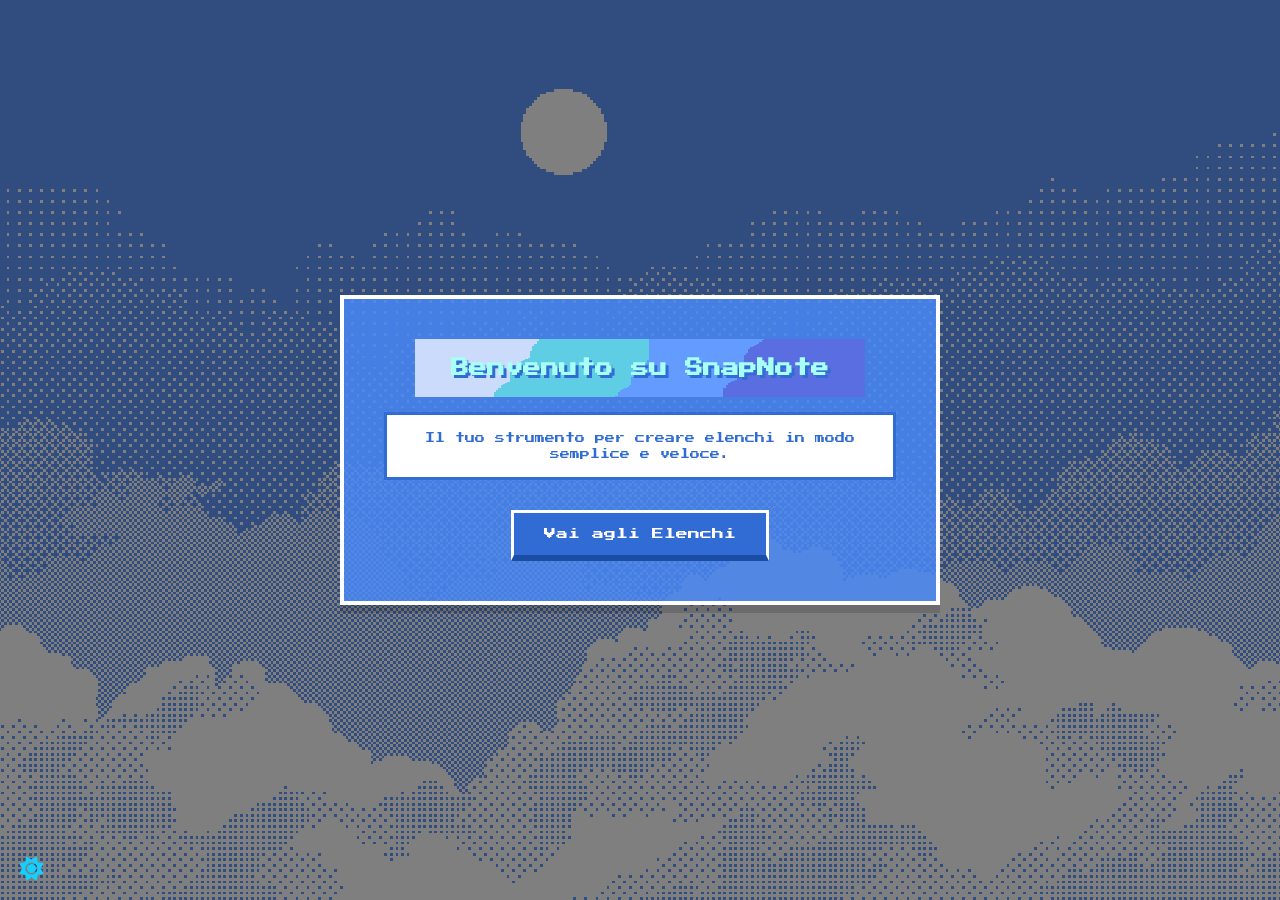
==== home.html @ a56f6db9 "Creazione della home page con due temi css che si possono alternare mediante un pulsante con icona d" ====
<!DOCTYPE html>
<html lang="it">

<head>
    <meta charset="UTF-8">
    <meta name="viewport" content="width=device-width, initial-scale=1.0">
    <title>SnapNote</title>
    <link id="tema" rel="stylesheet" href="home_style1.css">
<link rel="stylesheet" href="https://cdnjs.cloudflare.com/ajax/libs/font-awesome/6.5.1/css/all.min.css"></head>

<body onload="temaDefault()">
    <div class="background-black"></div>
    <div class="container">
        <div class="title">
            <h1>Benvenuto su SnapNote</h1>
            <p>Il tuo strumento per creare elenchi in modo semplice e veloce.</p>
        </div>
        <a href="pages/notes.html" class="btn">Vai agli Elenchi</a>
    </div>

    <i class="fa-solid fa-sun" onclick="cambiaTema()"></i>
</body>
<script src="script.js"></script>

</html>
---- home_style1.css ----
@import url('https://fonts.googleapis.com/css2?family=Press+Start+2P&display=swap');

* {
    margin: 0;
    padding: 0;
    box-sizing: border-box;
    transition: all 1s ease;
}

body {
    background-image: url('img/orig_big.png');
    background-size: cover;
    background-position: center;
    background-repeat: no-repeat;
    height: 100vh;
    display: flex;
    justify-content: center;
    align-items: center;

    image-rendering: pixelated;
}

.background-black {
    background-color: rgba(0, 0, 0, 0.5);
    width: 100%;
    height: 100%;
    position: absolute;
    z-index: -1;
}

.container {
    background-color: rgba(43, 23, 64, 0.85);
    border: 4px solid #ff79b0;
    padding: 40px;
    width: 90%;
    max-width: 600px;
    text-align: center;
    box-shadow: 0 0 20px rgba(0, 0, 0, 0.5);
    display: flex;
    flex-direction: column;
    align-items: center;
    gap: 30px;
}


.title {
    display: flex;
    flex-direction: column;
    align-items: center;
    width: 100%;
}

.title h1 {
    font-family: 'Press Start 2P', cursive;
    font-size: 18px;
    color: #e64ba5;
    text-shadow: 3px 3px 0px #670c74b4;


    background-image: url('img/Title-Bg.png');
    background-repeat: no-repeat;
    background-size: 100% 100%;
    image-rendering: pixelated;
    image-rendering: crisp-edges;


    padding: 20px 30px;
    width: 100%;
    max-width: 450px;
    margin-bottom: 15px;
}

.title p {
    font-family: 'Press Start 2P', cursive;
    font-size: 10px;
    line-height: 1.6;
    background-color: #4a285a;
    color: #ffb1de;
    padding: 15px;
    width: 100%;
    border: 2px solid #ff79b0;
}


.btn {
    font-family: 'Press Start 2P', cursive;
    font-size: 12px;
    display: inline-block;
    text-decoration: none;
    color: #2b1740;
    background-color: #ffb1de;
    padding: 15px 30px;
    border-bottom: 4px solid #ff79b0;
    transition: all 0.2s ease;
}

.btn:hover {
    background-color: #ac1252;
    color: white;
    transform: translateY(-2px);
}

i{
    position: absolute;
    bottom: 20px;
    left: 20px;
    font-size: 24px;
    color: #ff79b0;
}

i:hover {
    color: #ffb1de;
    transform: translate(-2px, -2px);
    cursor: pointer;
}
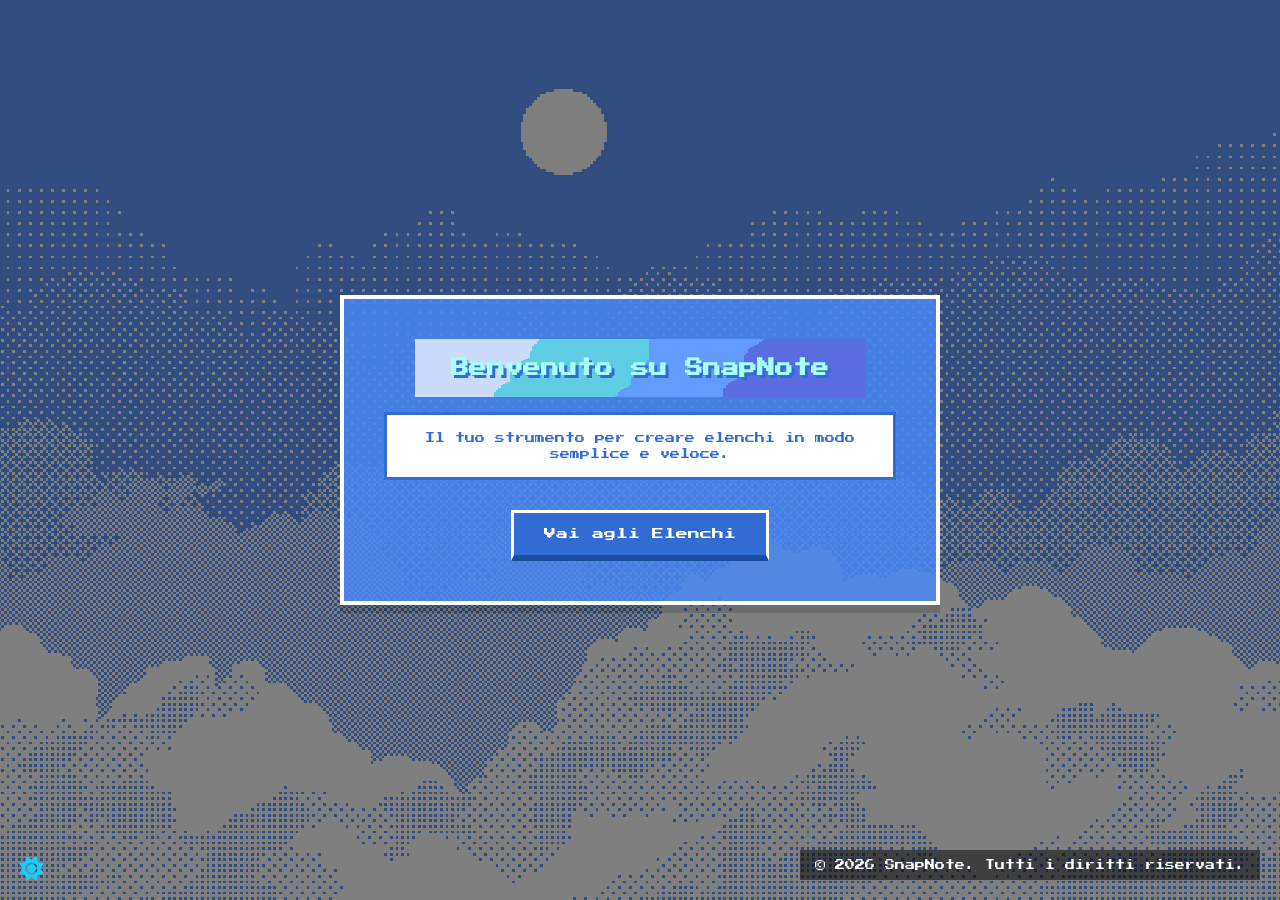
==== commit 445685b7: "Aggiunto footer in tutte le page e il suo stile,aggiunta label in page liste per visualizzare numero" ====
--- a/home.html
+++ b/home.html
@@ -15,10 +15,14 @@
             <h1>Benvenuto su SnapNote</h1>
             <p>Il tuo strumento per creare elenchi in modo semplice e veloce.</p>
         </div>
-        <a href="pages/notes.html" class="btn">Vai agli Elenchi</a>
+        <a href="/pages/lists.html" class="btn">Vai agli Elenchi</a>
     </div>
 
     <i class="fa-solid fa-sun" onclick="cambiaTema()"></i>
+
+    <div class="footer">
+        <p>&copy; 2026 SnapNote. Tutti i diritti riservati.</p>
+    </div>
 </body>
 <script src="script.js"></script>
 
--- a/home_style1.css
+++ b/home_style1.css
@@ -112,4 +112,15 @@
     color: #ffb1de;
     transform: translate(-2px, -2px);
     cursor: pointer;
+}
+
+.footer{
+    position: absolute;
+    bottom: 20px;
+    right: 20px;
+    font-family: 'Press Start 2P', cursive;
+    font-size: 10px;
+    color: #ffffff;
+    background-color: rgba(0, 0, 0, 0.5);
+    padding: 10px 15px;
 }
